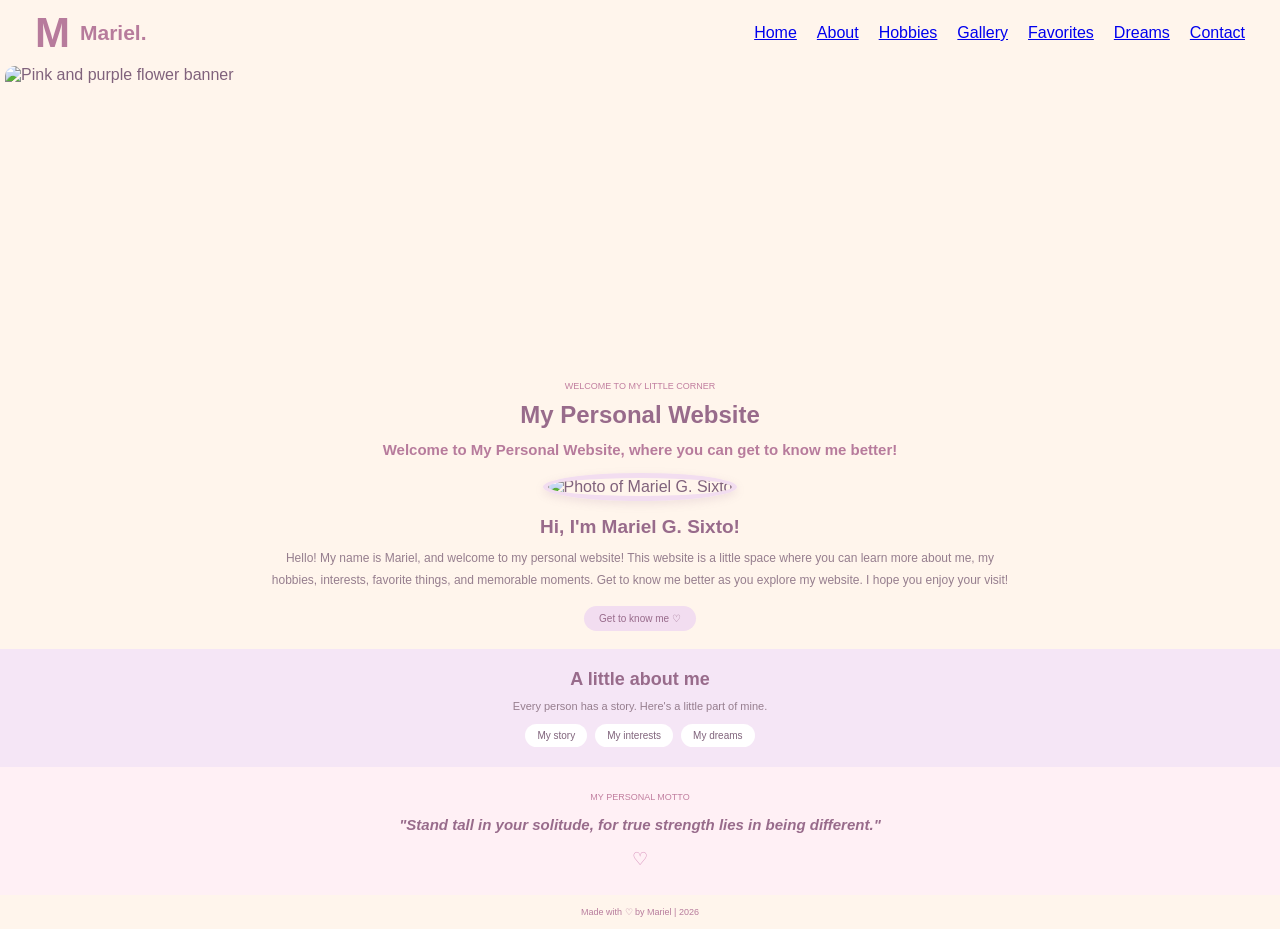
==== index.html @ 565df273 "Add files via upload" ====
<!DOCTYPE html>
<html lang="en">
<head>
    <meta charset="UTF-8">
    <meta name="viewport" content="width=device-width, initial-scale=1.0">
    <title>Mariel | My Personal Website</title>
    <link rel="stylesheet" href="css/style.css">
</head>
<body>

    <header>
        <nav class="navbar">
            <a href="index.html" class="logo">
                <span class="logo-letter">M</span>
                <span class="logo-name">Mariel.</span>
            </a>

            <ul>
                <li><a href="index.html">Home</a></li>
                <li><a href="about.html">About</a></li>
                <li><a href="hobbies.html">Hobbies</a></li>
                <li><a href="gallery.html">Gallery</a></li>
                <li><a href="favorites.html">Favorites</a></li>
                <li><a href="dreams.html">Dreams</a></li>
                <li><a href="contact.html">Contact</a></li>
            </ul>
        </nav>
    </header>

    <main>
        <section class="banner">
            <img src="images/banner.jpg" alt="Pink and purple flower banner">
        </section>

        <section class="welcome">
            <p class="subtitle">WELCOME TO MY LITTLE CORNER</p>

            <h1>My Personal Website</h1>

            <h2>Welcome to My Personal Website, where you can get to know me better!</h2>

            <div class="profile">
                <img src="images/profile.jpg" alt="Photo of Mariel G. Sixto">
            </div>

            <h2 class="greeting">Hi, I'm Mariel G. Sixto!</h2>

            <p class="description">
                Hello! My name is Mariel, and welcome to my personal website!
                This website is a little space where you can learn more about me,
                my hobbies, interests, favorite things, and memorable moments.
                Get to know me better as you explore my website.
                I hope you enjoy your visit!
            </p>

            <a href="about.html" class="button">Get to know me ♡</a>
        </section>

        <section class="about-preview">
            <h2>A little about me</h2>

            <p>Every person has a story. Here's a little part of mine.</p>

            <div class="preview-links">
                <a href="about.html">My story</a>
                <a href="hobbies.html">My interests</a>
                <a href="dreams.html">My dreams</a>
            </div>
        </section>

        <section class="quote">
            <p class="quote-label">MY PERSONAL MOTTO</p>
            <h2>"Stand tall in your solitude, for true strength lies in being different."</h2>
            <span>♡</span>
        </section>
    </main>

    <footer>
        <p>Made with ♡ by Mariel | 2026</p>
    </footer>

</body>
</html>
---- css/style.css ----
/* HOME PAGE */
* {
    margin: 0;
    padding: 0;
    box-sizing: border-box;
}

body {
    background-color: #FFF5EC;
    color: #80627C;
    font-family: Arial, sans-serif;
}

header {
    width: 100%;
    background-color: #FFF5EC;
}

.navbar {
    width: 100%;
    display: flex;
    align-items: center;
    justify-content: space-between;
    padding: 12px 35px;
    box-sizing: border-box;
}

.logo {
    display: flex;
    align-items: center;
    gap: 10px;
    margin-right: auto;
    text-decoration: none;
    flex-shrink: 0;
}

.logo-letter {
    font-size: 42px;
    font-weight: bold;
    color: #B77B9C;
    line-height: 1;
}

.logo-name {
    font-size: 21px;
    font-weight: bold;
    color: #B77B9C;
}

.navbar ul {
    display: flex;
    align-items: center;
    gap: 20px;
    list-style: none;
    margin: 0;
    padding: 0;
}

@media (max-width: 850px) {
    .navbar {
        flex-wrap: wrap;
        gap: 12px;
    }

    .navbar ul {
        flex-wrap: wrap;
        gap: 12px;
    }
}

.banner {
    width: 100%;
    padding: 0 5px;
}

.banner img {
    display: block;
    width: 100%;
    height: 300px;
    object-fit: cover;
    border-radius: 10px;
}

.welcome {
    text-align: center;
    padding: 15px 20px 18px;
}

.subtitle {
    color: #C17E9F;
    font-size: 9px;
    margin-bottom: 10px;
}

.welcome h1 {
    color: #986B8B;
    font-size: 24px;
    margin-bottom: 12px;
}

.welcome h2 {
    color: #B77B9C;
    font-size: 15px;
    margin-bottom: 12px;
}

.profile {
    margin: 15px auto;
}

.profile img {
    width: 115px;
    height: 115px;
    object-fit: cover;
    border-radius: 50%;
    border: 5px solid #F2DDF0;
    box-shadow: 0 3px 10px rgba(150, 107, 139, 0.15);
}

.welcome .greeting {
    color: #986B8B;
    font-size: 19px;
    margin-bottom: 10px;
}

.description {
    color: #967E8E;
    font-size: 12px;
    line-height: 1.8;
    max-width: 750px;
    margin: 0 auto 15px;
}

.button {
    display: inline-block;
    background-color: #F2DDF0;
    color: #986B8B;
    padding: 7px 15px;
    border-radius: 15px;
    font-size: 10px;
    text-decoration: none;
    transition: 0.3s;
}

.button:hover {
    background-color: #EBC9E3;
}

.about-preview {
    background-color: #F5E6F6;
    text-align: center;
    padding: 20px 10px;
}

.about-preview h2 {
    color: #986B8B;
    font-size: 18px;
    margin-bottom: 10px;
}

.about-preview p {
    color: #967E8E;
    font-size: 11px;
    margin-bottom: 12px;
}

.preview-links {
    display: flex;
    justify-content: center;
    gap: 8px;
    flex-wrap: wrap;
}

.preview-links a {
    background-color: #FFFFFF;
    color: #80647C;
    padding: 6px 12px;
    border-radius: 15px;
    font-size: 10px;
    text-decoration: none;
}

.preview-links a:hover {
    background-color: #EBD5ED;
}

.quote {
    background-color: #FFF0F5;
    text-align: center;
    padding: 25px 20px;
}

.quote-label {
    color: #C17E9F;
    font-size: 9px;
    margin-bottom: 10px;
}

.quote h2 {
    color: #986B8B;
    font-size: 15px;
    font-style: italic;
    line-height: 1.7;
    max-width: 650px;
    margin: auto;
}

.quote span {
    display: block;
    color: #D58CB8;
    margin-top: 10px;
    font-size: 18px;
}

footer {
    background-color: #FFF5EC;
    text-align: center;
    padding: 12px;
}

footer p {
    color: #B77B9C;
    font-size: 9px;
}

@media (max-width: 600px) {
    .banner img {
        height: 220px;
    }

    .welcome h1 {
        font-size: 21px;
    }

    .welcome h2 {
        font-size: 14px;
    }

    .profile img {
        width: 100px;
        height: 100px;
    }

    .description {
        font-size: 11px;
    }

    .quote h2 {
        font-size: 13px;
    }
}

/* ABOUT PAGE */
.about-page {
    background-color: #FFF5EC;
    padding-bottom: 20px;
}

.page-heading {
    text-align: center;
    padding: 25px 15px;
}

.page-heading h1 {
    color: #986B8B;
    font-family: Georgia, serif;
    font-size: 30px;
    margin-bottom: 8px;
}

.page-heading p:last-child {
    color: #967E8E;
    font-size: 12px;
}

.about-container {
    display: grid;
    grid-template-columns: 230px 1fr;
    gap: 18px;
    max-width: 1100px;
    margin: 0 auto;
    padding: 10px 20px;
    align-items: start;
}

.about-profile {
    background-color: #F5E6F6;
    border: 1px solid #EAD3EB;
    border-radius: 15px;
    padding: 20px 15px;
    text-align: center;
    position: sticky;
    top: 15px;
}

.about-profile img {
    width: 145px;
    height: 145px;
    object-fit: cover;
    border-radius: 50%;
    border: 5px solid white;
    margin-bottom: 12px;
}

.about-profile h2 {
    color: #986B8B;
    font-size: 19px;
    margin-bottom: 5px;
}

.about-profile > p {
    color: #B77B9C;
    font-size: 12px;
    margin-bottom: 15px;
}

.profile-details {
    display: flex;
    flex-direction: column;
    gap: 8px;
}

.profile-details span {
    background-color: #FFF9F5;
    color: #967E8E;
    border-radius: 15px;
    padding: 8px;
    font-size: 10px;
}

.about-information {
    display: flex;
    flex-direction: column;
    gap: 12px;
}

.info-card {
    background-color: #F9EAF4;
    border: 1px solid #F0D9E9;
    border-radius: 14px;
    padding: 18px;
}

.info-card h2 {
    color: #A76F97;
    font-size: 17px;
    margin-bottom: 12px;
}

.info-card p {
    color: #806C80;
    font-size: 12px;
    line-height: 1.8;
    text-align: justify;
    margin-bottom: 10px;
}

.info-card p:last-child {
    margin-bottom: 0;
}

.facts-section {
    background-color: #F5E6F6;
    padding: 30px 20px;
    margin-top: 20px;
    text-align: center;
}

.facts-section h2 {
    color: #986B8B;
    font-family: Georgia, serif;
    font-size: 22px;
    margin-bottom: 20px;
}

.facts-grid {
    max-width: 950px;
    margin: auto;
    display: grid;
    grid-template-columns: repeat(3, 1fr);
    gap: 12px;
}

.fact-card {
    background-color: #FFF9F5;
    border: 1px solid #EAD3EB;
    border-radius: 13px;
    padding: 18px 12px;
}

.fact-card span {
    display: block;
    font-size: 24px;
    margin-bottom: 10px;
}

.fact-card p {
    color: #806C80;
    font-size: 11px;
    line-height: 1.6;
}

.about-quote {
    text-align: center;
    padding: 25px 20px;
    background-color: #FFF0F5;
}

.about-quote p {
    color: #986B8B;
    font-family: Georgia, serif;
    font-style: italic;
    font-size: 15px;
    line-height: 1.7;
}

.about-quote span {
    display: block;
    color: #B77B9C;
    font-size: 11px;
    margin-top: 10px;
}

@media (max-width: 768px) {
    .about-container {
        grid-template-columns: 1fr;
        padding: 10px 15px;
    }

    .about-profile {
        position: static;
        max-width: 100%;
    }

    .facts-grid {
        grid-template-columns: repeat(2, 1fr);
    }

    .page-heading h1 {
        font-size: 25px;
    }
}

@media (max-width: 480px) {
    .facts-grid {
        grid-template-columns: 1fr;
    }

    .info-card {
        padding: 15px;
    }

    .info-card p {
        font-size: 11px;
    }
}

/* MY HOBBIES AND INTERESTS PAGE */
.hobbies-page {
    background-color: #FFF5EC;
    padding-bottom: 25px;
}

.hobbies-heading {
    max-width: 850px;
    margin: auto;
    padding: 30px 20px 20px;
    text-align: center;
}

.hobbies-subtitle {
    color: #C17E9F;
    font-size: 10px;
    margin-bottom: 10px;
}

.hobbies-heading h1 {
    color: #986B8B;
    font-family: Georgia, serif;
    font-size: 28px;
    margin-bottom: 12px;
}

.hobbies-heading > p:last-child {
    color: #967E8E;
    font-size: 12px;
    line-height: 1.8;
}

.hobbies-grid {
    max-width: 1050px;
    margin: auto;
    padding: 10px 20px;
    display: grid;
    grid-template-columns: repeat(2, minmax(0, 1fr));
    gap: 16px;
}

.hobbies-intro-card {
    max-width: 1010px;
    margin: 25px auto 20px;
    padding: 30px 35px;
    background-color: #F9EAF4;
    border: 1px solid #EED6E9;
    border-radius: 18px;
    box-shadow: 0 4px 12px rgba(150, 107, 139, 0.08);
    text-align: center;
}

.hobbies-intro-card h1 {
    color: #986B8B;
    font-family: Georgia, serif;
    font-size: 28px;
    margin-bottom: 12px;
}

.hobbies-intro-card > p:last-of-type {
    color: #806C80;
    font-size: 12px;
    line-height: 1.9;
    max-width: 750px;
    margin: auto;
}

.intro-decoration {
    color: #C17E9F;
    margin-top: 15px;
    font-size: 18px;
}

@media (max-width: 768px) {
    .hobbies-intro-card {
        margin: 18px 15px;
        padding: 22px 18px;
    }

    .hobbies-intro-card h1 {
        font-size: 23px;
    }
}

.hobby-card {
    background-color: #F9EAF4;
    border: 1px solid #EED6E9;
    border-radius: 15px;
    padding: 18px;
    box-shadow: 0 3px 8px rgba(150, 107, 139, 0.08);
}

.hobby-card h2 {
    color: #A76F97;
    font-family: Georgia, serif;
    font-size: 17px;
    margin-bottom: 14px;
    text-align: center;
}

.hobby-card h3 {
    color: #A76F97;
    font-size: 13px;
    margin: 18px 0 8px;
}

.hobby-card p {
    color: #806C80;
    font-size: 12px;
    line-height: 1.8;
    text-align: justify;
    margin-bottom: 10px;
}

.hobby-card p:last-child {
    margin-bottom: 0;
}

.hobby-images {
    display: flex;
    justify-content: center;
    align-items: center;
    gap: 9px;
    margin: 0 auto 15px;
}

.hobby-images img {
    width: 125px;
    height: 105px;
    object-fit: cover;
    border-radius: 10px;
    border: 3px solid white;
    box-shadow: 0 2px 6px rgba(150, 107, 139, 0.12);
}

.single-image img {
    width: 145px;
    height: 115px;
}

.two-images img {
    width: 125px;
    height: 105px;
}

.food-images {
    display: grid;
    grid-template-columns: repeat(2, 125px);
    justify-content: center;
    gap: 9px;
}

.food-images img {
    width: 125px;
    height: 100px;
}

.group-card {
    grid-column: 1 / -1;
}

.group-photo-grid {
    display: grid;
    grid-template-columns: repeat(6, 1fr);
    gap: 9px;
    max-width: 780px;
    margin: 0 auto 18px;
}

.group-photo-grid img {
    width: 100%;
    height: 95px;
    object-fit: cover;
    border-radius: 9px;
    border: 3px solid white;
    box-shadow: 0 2px 6px rgba(150, 107, 139, 0.12);
    transition: transform 0.3s ease;
}

.group-photo-grid img:hover {
    transform: scale(1.05);
}

.more-interests {
    grid-column: 1 / -1;
    text-align: center;
}

.more-interests p {
    max-width: 750px;
    margin: auto;
    text-align: center;
}

.interest-decoration {
    color: #C17E9F;
    font-size: 20px;
    margin-top: 15px;
}

@media (max-width: 768px) {
    .hobbies-grid {
        grid-template-columns: 1fr;
        padding: 10px 15px;
    }

    .group-card,
    .more-interests {
        grid-column: auto;
    }

    .group-photo-grid {
        grid-template-columns: repeat(4, 1fr);
    }

    .group-photo-grid img {
        height: 90px;
    }

    .hobbies-heading h1 {
        font-size: 24px;
    }
}

@media (max-width: 480px) {
    .hobby-card {
        padding: 14px;
    }

    .hobby-card h2 {
        font-size: 15px;
    }

    .hobby-card p {
        font-size: 11px;
    }

    .hobby-images img {
        width: 110px;
        height: 95px;
    }

    .single-image img {
        width: 135px;
        height: 105px;
    }

    .food-images {
        grid-template-columns: repeat(2, 110px);
    }

    .food-images img {
        width: 110px;
        height: 90px;
    }

    .group-photo-grid {
        grid-template-columns: repeat(3, 1fr);
        gap: 7px;
    }

    .group-photo-grid img {
        height: 85px;
    }
}

/* GALLERY PAGE */
.gallery-page {
    width: 90%;
    max-width: 1250px;
    margin: 35px auto 60px;
}

.gallery-intro {
    background: #F9EAF4;
    border: 1px solid #EED6E9;
    border-radius: 20px;
    padding: 35px 45px;
    margin-bottom: 50px;
    text-align: center;
    box-shadow: 0 5px 15px rgba(150, 105, 135, 0.10);
}

.gallery-subtitle {
    color: #B77B9C;
    font-size: 12px;
    font-weight: bold;
    letter-spacing: 2px;
    margin-bottom: 12px;
}

.gallery-intro h1 {
    color: #9D6688;
    font-size: 34px;
    margin-bottom: 8px;
}

.gallery-intro h2 {
    color: #B77B9C;
    font-size: 17px;
    letter-spacing: 3px;
    text-transform: uppercase;
    margin-bottom: 20px;
}

.gallery-intro p:not(.gallery-subtitle) {
    color: #6F626B;
    font-size: 15px;
    line-height: 1.8;
    max-width: 900px;
    margin: 12px auto;
}

.gallery-decoration {
    color: #C58EAD;
    font-size: 23px;
    margin-top: 15px;
}

.gallery-category {
    margin-bottom: 55px;
}

.category-heading {
    display: flex;
    align-items: center;
    gap: 18px;
    margin-bottom: 22px;
    padding: 15px 20px;
    background: #F3EAF8;
    border-left: 5px solid #C49ACF;
    border-radius: 12px;
}

.category-heading span {
    color: #B77B9C;
    font-size: 27px;
    font-weight: bold;
}

.category-heading h2 {
    color: #936587;
    font-size: 23px;
    margin-bottom: 5px;
}

.category-heading p {
    color: #82727F;
    font-size: 13px;
}

.gallery-grid {
    display: grid;
    grid-template-columns: repeat(5, minmax(0, 1fr));
    gap: 22px;
    align-items: stretch;
}

.photo-card {
    min-width: 0;
    background: #FFFFFF;
    border: 1px solid #F0DDE9;
    border-radius: 15px;
    padding: 10px;
    box-shadow: 0 5px 14px rgba(140, 100, 125, 0.12);
    display: flex;
    flex-direction: column;
    transition: transform 0.25s ease, box-shadow 0.25s ease;
}

.photo-card:hover {
    transform: translateY(-5px);
    box-shadow: 0 9px 20px rgba(140, 100, 125, 0.18);
}

.photo-card img {
    display: block;
    width: 100%;
    aspect-ratio: 1 / 1;
    object-fit: cover;
    object-position: center;
    border-radius: 10px;
    background: #F5EAF1;
}

.photo-caption {
    background: #FCF5F9;
    border: 1px solid #F1DFE9;
    border-radius: 10px;
    padding: 12px 10px;
    margin-top: 10px;
    text-align: center;
    flex: 1;
}

.photo-caption h3 {
    color: #A66F91;
    font-size: 14px;
    line-height: 1.5;
    margin-bottom: 7px;
    overflow-wrap: anywhere;
}

.photo-caption p {
    color: #766A73;
    font-size: 12px;
    line-height: 1.6;
}

.gallery-ending {
    background: #F9EAF4;
    border: 1px solid #EED6E9;
    border-radius: 18px;
    padding: 30px;
    text-align: center;
    margin-top: 20px;
    box-shadow: 0 5px 15px rgba(150, 105, 135, 0.10);
}

.gallery-ending h2 {
    color: #A66F91;
    font-size: 25px;
    margin-bottom: 12px;
}

.gallery-ending p {
    max-width: 750px;
    margin: 0 auto 15px;
    color: #766A73;
    font-size: 14px;
    line-height: 1.8;
}

.gallery-ending span {
    color: #B77B9C;
    font-size: 14px;
    font-weight: bold;
}

@media (max-width: 1100px) {
    .gallery-grid {
        grid-template-columns: repeat(3, minmax(0, 1fr));
    }
}

@media (max-width: 700px) {
    .gallery-page {
        width: 94%;
        margin-top: 20px;
    }

    .gallery-intro {
        padding: 25px 20px;
    }

    .gallery-intro h1 {
        font-size: 27px;
    }

    .category-heading h2 {
        font-size: 19px;
    }

    .gallery-grid {
        grid-template-columns: repeat(2, minmax(0, 1fr));
        gap: 14px;
    }

    .photo-card {
        padding: 7px;
    }

    .photo-caption {
        padding: 10px 7px;
    }

    .photo-caption h3 {
        font-size: 12px;
    }

    .photo-caption p {
        font-size: 11px;
    }
}

@media (max-width: 380px) {
    .gallery-grid {
        grid-template-columns: 1fr;
    }
}

/* FAVORITES PAGE */
.favorites-page {
    width: 90%;
    max-width: 1100px;
    margin: 35px auto;
}

.favorites-intro {
    background: #F9EAF4;
    border: 1px solid #EED6E9;
    border-radius: 18px;
    padding: 30px 35px;
    margin-bottom: 30px;
    text-align: center;
    box-shadow: 0 4px 12px rgba(160, 110, 145, 0.08);
}

.favorites-subtitle {
    color: #B77B9C;
    font-size: 12px;
    font-weight: bold;
    letter-spacing: 2px;
    margin-bottom: 10px;
}

.favorites-intro h1 {
    color: #9B6688;
    font-size: 32px;
    margin-bottom: 15px;
}

.favorites-intro > p:not(.favorites-subtitle) {
    color: #665866;
    font-size: 15px;
    line-height: 1.8;
    max-width: 750px;
    margin: 0 auto;
}

.favorites-decoration {
    display: block;
    margin-top: 15px;
    color: #C58DAE;
    font-size: 20px;
}

.favorites-grid {
    display: grid;
    grid-template-columns: repeat(3, minmax(0, 1fr));
    gap: 22px;
    align-items: stretch;
}

.favorite-card {
    position: relative;
    min-width: 0;
    background: #FFFDFC;
    border: 1px solid #EEDCE9;
    border-radius: 17px;
    padding: 22px 18px;
    text-align: center;
    box-shadow: 0 4px 12px rgba(160, 110, 145, 0.08);
    overflow: hidden;
}

.favorite-number {
    display: block;
    color: #B77B9C;
    font-size: 13px;
    font-weight: bold;
    letter-spacing: 2px;
    margin-bottom: 12px;
    text-align: left;
}

.favorite-card img {
    display: block;
    width: 2in;
    height: 2in;
    max-width: 100%;
    object-fit: cover;
    border-radius: 12px;
    margin: 0 auto 17px;
    border: 3px solid #F4E5EF;
}

.favorite-card h2 {
    color: #9B6688;
    font-size: 19px;
    margin: 10px 0;
    line-height: 1.4;
}

.favorite-card p {
    color: #665866;
    font-size: 14px;
    line-height: 1.7;
    margin: 10px 0;
}

.favorite-caption {
    color: #B77B9C !important;
    font-size: 12px !important;
    font-weight: bold;
    margin-top: 13px !important;
}

.favorite-song-card {
    display: flex;
    flex-direction: column;
    justify-content: flex-start;
}

.song-heading {
    margin-bottom: 12px;
}

.song-heading h2 {
    margin-top: 0;
}

.spotify-player {
    width: 100%;
    margin: 5px 0 12px;
}

.spotify-player iframe {
    display: block;
    width: 100%;
    border: none;
}

.favorite-quotes-card {
    grid-column: span 2;
}

.quotes-list {
    display: flex;
    flex-direction: column;
    gap: 12px;
    margin-top: 18px;
}

.quotes-list blockquote {
    background: #F9EEF5;
    border-left: 4px solid #D7A9C7;
    border-radius: 9px;
    padding: 13px 15px;
    margin: 0;
    color: #795D70;
    font-size: 13px;
    font-style: italic;
    line-height: 1.7;
    text-align: left;
}

.favorites-reminder {
    background: #F1EAF8;
    border: 1px solid #E1D5EF;
    border-radius: 18px;
    padding: 28px 35px;
    margin: 30px 0;
    text-align: center;
}

.favorites-reminder h2 {
    color: #9274A8;
    font-size: 23px;
    margin-bottom: 12px;
}

.favorites-reminder p {
    color: #665866;
    font-size: 14px;
    line-height: 1.8;
    max-width: 750px;
    margin: 0 auto 15px;
}

.favorites-reminder span {
    color: #B77B9C;
    font-size: 13px;
    font-weight: bold;
}

@media (max-width: 850px) {
    .favorites-grid {
        grid-template-columns: repeat(2, minmax(0, 1fr));
    }

    .favorite-quotes-card {
        grid-column: span 2;
    }
}

@media (max-width: 550px) {
    .favorites-page {
        width: 92%;
    }

    .favorites-intro {
        padding: 25px 18px;
    }

    .favorites-intro h1 {
        font-size: 26px;
    }

    .favorites-grid {
        grid-template-columns: 1fr;
        gap: 17px;
    }

    .favorite-quotes-card {
        grid-column: span 1;
    }

    .favorite-card {
        padding: 20px 17px;
    }

    .favorites-reminder {
        padding: 24px 18px;
    }
}

/* DREAMS PAGE */
.dreams-page {
    width: 90%;
    max-width: 1100px;
    margin: 35px auto;
}

.dreams-intro {
    background: #F9EAF4;
    border: 1px solid #EED6E9;
    border-radius: 20px;
    padding: 40px 45px;
    text-align: center;
    margin-bottom: 45px;
    box-shadow: 0 5px 15px rgba(183, 123, 156, 0.08);
}

.dreams-subtitle {
    color: #B77B9C;
    font-size: 12px;
    font-weight: bold;
    letter-spacing: 3px;
    margin-bottom: 12px;
}

.dreams-intro h1 {
    color: #9C6687;
    font-size: 34px;
    margin-bottom: 18px;
}

.dreams-intro p:not(.dreams-subtitle) {
    color: #6F626B;
    font-size: 15px;
    line-height: 1.9;
    max-width: 850px;
    margin: auto;
}

.dreams-decoration {
    color: #C78EAE;
    font-size: 23px;
    margin-top: 18px;
}

.dream-section {
    margin-bottom: 45px;
}

.dream-section-heading {
    display: flex;
    align-items: center;
    gap: 15px;
    margin-bottom: 20px;
}

.dream-section-heading span {
    background: #EADFF3;
    color: #9476A8;
    width: 38px;
    height: 38px;
    border-radius: 50%;
    display: flex;
    align-items: center;
    justify-content: center;
    font-size: 13px;
    font-weight: bold;
    flex-shrink: 0;
}

.dream-section-heading h2 {
    color: #9C6687;
    font-size: 23px;
}

.dream-card,
.bucket-list-card,
.future-self-card {
    background: #FFFFFF;
    border: 1px solid #F0DFE9;
    border-radius: 18px;
    padding: 30px;
    box-shadow: 0 5px 15px rgba(183, 123, 156, 0.07);
}

.dream-card h3 {
    color: #A56F91;
    margin-bottom: 12px;
}

.dream-card p,
.bucket-list-card p,
.future-self-card p,
.destination-card p,
.achievement-card p {
    color: #6F626B;
    font-size: 14px;
    line-height: 1.9;
    margin-bottom: 14px;
}

.dream-highlight {
    background: #F7EFFA;
    color: #846D94;
    border-left: 4px solid #C9AEDB;
    padding: 15px 18px;
    border-radius: 8px;
    margin-top: 20px;
    font-size: 14px;
    line-height: 1.7;
}

.section-description {
    color: #6F626B;
    font-size: 14px;
    line-height: 1.9;
    margin-bottom: 20px;
}

.destination-grid {
    display: grid;
    grid-template-columns: repeat(2, 1fr);
    gap: 18px;
}

.destination-card {
    background: #FFF9F5;
    border: 1px solid #F1E2DC;
    border-radius: 17px;
    padding: 25px;
    transition: 0.3s;
}

.destination-card:hover,
.achievement-card:hover {
    transform: translateY(-4px);
}

.destination-number {
    display: inline-block;
    background: #F1E3F2;
    color: #987BA8;
    padding: 6px 12px;
    border-radius: 20px;
    font-size: 12px;
    font-weight: bold;
    margin-bottom: 12px;
}

.destination-card h3 {
    color: #A56F91;
    font-size: 18px;
    margin-bottom: 10px;
}

.destination-card p {
    margin-bottom: 0;
}

.destination-wide {
    grid-column: span 2;
}

.skills-grid {
    display: grid;
    grid-template-columns: repeat(2, 1fr);
    gap: 12px;
    margin-top: 20px;
}

.skill-item {
    background: #F9F0F6;
    color: #806C7A;
    padding: 15px;
    border-radius: 10px;
    font-size: 13px;
    line-height: 1.6;
}

.achievement-grid {
    display: grid;
    grid-template-columns: repeat(3, 1fr);
    gap: 18px;
}

.achievement-card {
    background: #F8F1FA;
    border: 1px solid #EADFF0;
    border-radius: 16px;
    padding: 25px 20px;
    text-align: center;
    transition: 0.3s;
}

.achievement-card span {
    color: #C78EAE;
    font-size: 25px;
}

.achievement-card h3 {
    color: #98749F;
    font-size: 16px;
    margin: 12px 0 8px;
}

.achievement-card p {
    margin-bottom: 0;
}

.bucket-list-card {
    background: #FFFCF8;
}

.bucket-list-grid {
    display: grid;
    grid-template-columns: repeat(2, 1fr);
    gap: 20px;
    margin-top: 25px;
}

.bucket-category {
    background: #F9F0F6;
    border-radius: 13px;
    padding: 20px;
}

.bucket-category h3 {
    color: #A56F91;
    font-size: 17px;
    margin-bottom: 15px;
}

.bucket-category label {
    display: flex;
    align-items: flex-start;
    gap: 10px;
    color: #6F626B;
    font-size: 13px;
    line-height: 1.6;
    margin-bottom: 12px;
    cursor: pointer;
}

.bucket-category input {
    accent-color: #B77B9C;
    margin-top: 4px;
    flex-shrink: 0;
}

.bucket-category label:has(input:checked) {
    color: #A78D9F;
    text-decoration: line-through;
}

.future-self-card {
    background: #F5EFF9;
    border-color: #E6D9EF;
}

.future-quote {
    background: #FFFFFF;
    color: #98749F;
    border-radius: 12px;
    padding: 20px;
    text-align: center;
    font-style: italic;
    line-height: 1.8;
    margin-top: 20px;
}

.future-letter {
    position: relative;
    background: #FFF9ED;
    border: 1px solid #F0E2C9;
    border-radius: 8px;
    padding: 40px 45px;
    max-width: 850px;
    margin: auto;
    box-shadow: 4px 5px 15px rgba(150, 120, 100, 0.08);
}

.letter-decoration {
    color: #C78EAE;
    font-size: 30px;
    text-align: right;
}

.letter-date {
    color: #B18AA0;
    font-size: 11px;
    font-weight: bold;
    letter-spacing: 2px;
    margin: 10px 0 25px;
}

.future-letter h3 {
    color: #9C6687;
    font-family: Georgia, serif;
    font-size: 23px;
    margin-bottom: 20px;
}

.future-letter p {
    color: #70636A;
    font-family: Georgia, serif;
    font-size: 15px;
    line-height: 2;
    margin-bottom: 17px;
}

.future-letter .letter-ending {
    margin-top: 25px;
    margin-bottom: 5px;
}

.future-letter .letter-signature {
    color: #A56F91;
    font-size: 19px;
    font-style: italic;
}

@media (max-width: 768px) {
    .dreams-page {
        width: 92%;
    }

    .dreams-intro {
        padding: 30px 20px;
    }

    .dreams-intro h1 {
        font-size: 27px;
    }

    .dream-section-heading h2 {
        font-size: 19px;
    }

    .destination-grid,
    .skills-grid,
    .bucket-list-grid {
        grid-template-columns: 1fr;
    }

    .destination-wide {
        grid-column: span 1;
    }

    .achievement-grid {
        grid-template-columns: repeat(2, 1fr);
    }

    .dream-card,
    .bucket-list-card,
    .future-self-card {
        padding: 22px;
    }

    .future-letter {
        padding: 30px 23px;
    }
}

@media (max-width: 480px) {
    .achievement-grid {
        grid-template-columns: 1fr;
    }

    .dream-section-heading {
        gap: 10px;
    }

    .dream-section-heading h2 {
        font-size: 17px;
    }
}

/* CONTACT PAGE */
.contact-page {
    width: 90%;
    max-width: 1100px;
    margin: 35px auto;
}

.contact-intro {
    background: #F9EAF4;
    border: 1px solid #EED6E9;
    border-radius: 20px;
    padding: 35px 45px;
    text-align: center;
    margin-bottom: 30px;
    box-shadow: 0 5px 15px rgba(150, 110, 140, 0.08);
}

.contact-subtitle {
    color: #B77B9C;
    font-size: 12px;
    font-weight: bold;
    letter-spacing: 2px;
    margin-bottom: 10px;
}

.contact-intro h1 {
    color: #A66F91;
    font-size: 34px;
    margin-bottom: 12px;
}

.contact-intro h2 {
    color: #6F5875;
    font-size: 21px;
    margin-bottom: 15px;
}

.contact-intro p {
    color: #6D626D;
    font-size: 14px;
    line-height: 1.8;
    max-width: 800px;
    margin: 10px auto;
}

.contact-decoration {
    display: block;
    color: #C58BAA;
    font-size: 22px;
    margin-top: 15px;
}

.contact-content {
    display: grid;
    grid-template-columns: 1fr 1.2fr;
    gap: 25px;
    align-items: stretch;
}

.contact-info {
    display: flex;
    flex-direction: column;
    gap: 20px;
}

.contact-card,
.contact-form-card {
    background: #FFFFFF;
    border: 1px solid #EEDDEB;
    border-radius: 18px;
    padding: 25px;
    box-shadow: 0 5px 15px rgba(150, 110, 140, 0.08);
}

.contact-card h2,
.contact-form-card h2 {
    color: #A66F91;
    font-size: 21px;
    margin-bottom: 10px;
}

.contact-card-description {
    color: #817581;
    font-size: 13px;
    line-height: 1.6;
    margin-bottom: 20px;
}

.contact-detail {
    display: flex;
    align-items: center;
    gap: 13px;
    background: #FCF5FA;
    border-radius: 12px;
    padding: 13px;
    margin-top: 12px;
}

.contact-icon {
    width: 38px;
    height: 38px;
    background: #EEDCED;
    color: #A66F91;
    border-radius: 50%;
    display: flex;
    align-items: center;
    justify-content: center;
    font-size: 18px;
    flex-shrink: 0;
}

.contact-detail h3 {
    color: #6F5875;
    font-size: 13px;
    margin-bottom: 5px;
}

.contact-detail a {
    color: #9A7290;
    font-size: 12px;
    text-decoration: none;
    overflow-wrap: anywhere;
}

.contact-detail a:hover {
    color: #B77B9C;
    text-decoration: underline;
}

.social-link {
    display: flex;
    align-items: center;
    gap: 12px;
    background: #FCF5FA;
    color: #6F5875;
    text-decoration: none;
    padding: 12px 14px;
    border-radius: 12px;
    margin-top: 10px;
    font-size: 14px;
    transition: 0.3s;
}

.social-link:hover {
    background: #F1E4F4;
    transform: translateX(4px);
}

.social-icon {
    width: 30px;
    height: 30px;
    background: #EEDCED;
    color: #A66F91;
    border-radius: 50%;
    display: flex;
    align-items: center;
    justify-content: center;
    font-weight: bold;
    font-size: 14px;
}

.social-arrow {
    margin-left: auto;
    color: #B77B9C;
}

.contact-form-card {
    background: #FFFFFF;
    padding: 30px;
}

.form-heading {
    text-align: center;
    margin-bottom: 25px;
}

.form-heading h2 {
    font-size: 25px;
}

.form-heading p:last-child {
    color: #817581;
    font-size: 13px;
}

.form-group {
    margin-bottom: 17px;
}

.form-group label {
    display: block;
    color: #6F5875;
    font-size: 13px;
    font-weight: bold;
    margin-bottom: 8px;
}

.form-group input,
.form-group textarea {
    width: 100%;
    padding: 12px 14px;
    border: 1px solid #E8D8E7;
    border-radius: 10px;
    background: #FFFCFE;
    color: #6D626D;
    font-family: inherit;
    font-size: 13px;
    outline: none;
    box-sizing: border-box;
}

.form-group input:focus,
.form-group textarea:focus {
    border-color: #C58BAA;
    box-shadow: 0 0 5px rgba(197, 139, 170, 0.2);
}

.form-group textarea {
    resize: vertical;
}

.contact-button {
    width: 100%;
    padding: 13px;
    background: #C58BAA;
    color: white;
    border: none;
    border-radius: 25px;
    font-size: 14px;
    font-weight: bold;
    cursor: pointer;
    transition: 0.3s;
}

.contact-button:hover {
    background: #A66F91;
}

.form-note {
    color: #9A8998;
    font-size: 11px;
    text-align: center;
    margin-top: 12px;
}

.contact-thankyou {
    background: #F3EDF8;
    border: 1px solid #E7DCEF;
    border-radius: 18px;
    text-align: center;
    padding: 25px;
    margin: 30px 0;
}

.contact-thankyou h2 {
    color: #A66F91;
    font-size: 21px;
    margin-bottom: 10px;
}

.contact-thankyou p {
    color: #6D626D;
    font-size: 13px;
    line-height: 1.7;
}

@media (max-width: 768px) {
    .contact-page {
        width: 92%;
        margin: 20px auto;
    }

    .contact-intro {
        padding: 25px 20px;
    }

    .contact-intro h1 {
        font-size: 28px;
    }

    .contact-content {
        grid-template-columns: 1fr;
    }

    .contact-form-card {
        padding: 22px;
    }
}
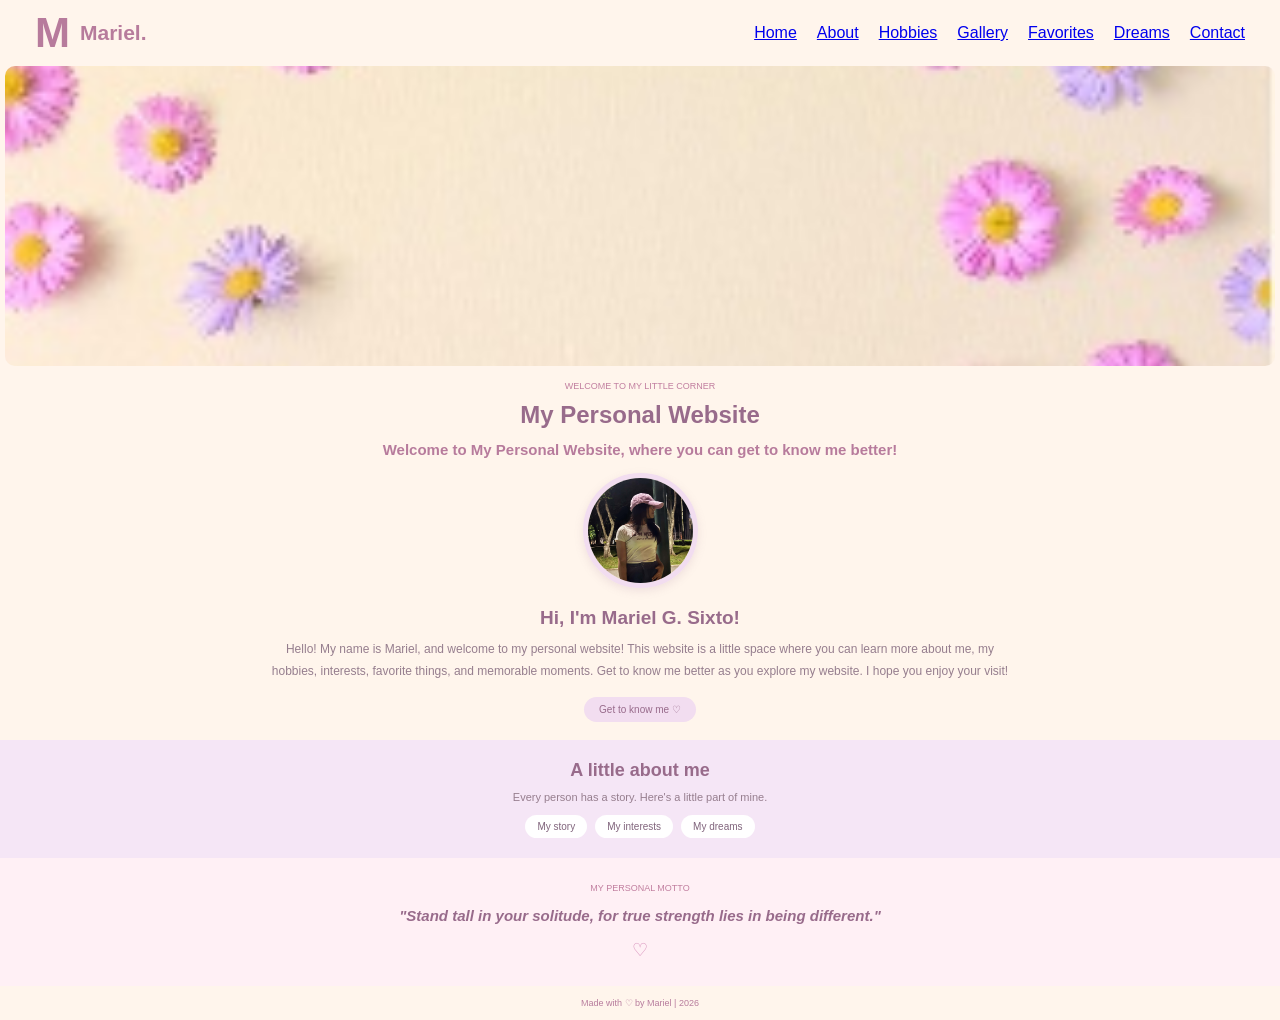
==== commit 6c2da1fd: "Add files via upload" ====
--- a/index.html
+++ b/index.html
@@ -29,7 +29,7 @@
 
     <main>
         <section class="banner">
-            <img src="images/banner.jpg" alt="Pink and purple flower banner">
+            <img src="images/Banner.jpg" alt="Pink and purple flower banner">
         </section>
 
         <section class="welcome">
@@ -40,7 +40,7 @@
             <h2>Welcome to My Personal Website, where you can get to know me better!</h2>
 
             <div class="profile">
-                <img src="images/profile.jpg" alt="Photo of Mariel G. Sixto">
+                <img src="images/Profile.jpg" alt="Photo of Mariel G. Sixto">
             </div>
 
             <h2 class="greeting">Hi, I'm Mariel G. Sixto!</h2>
